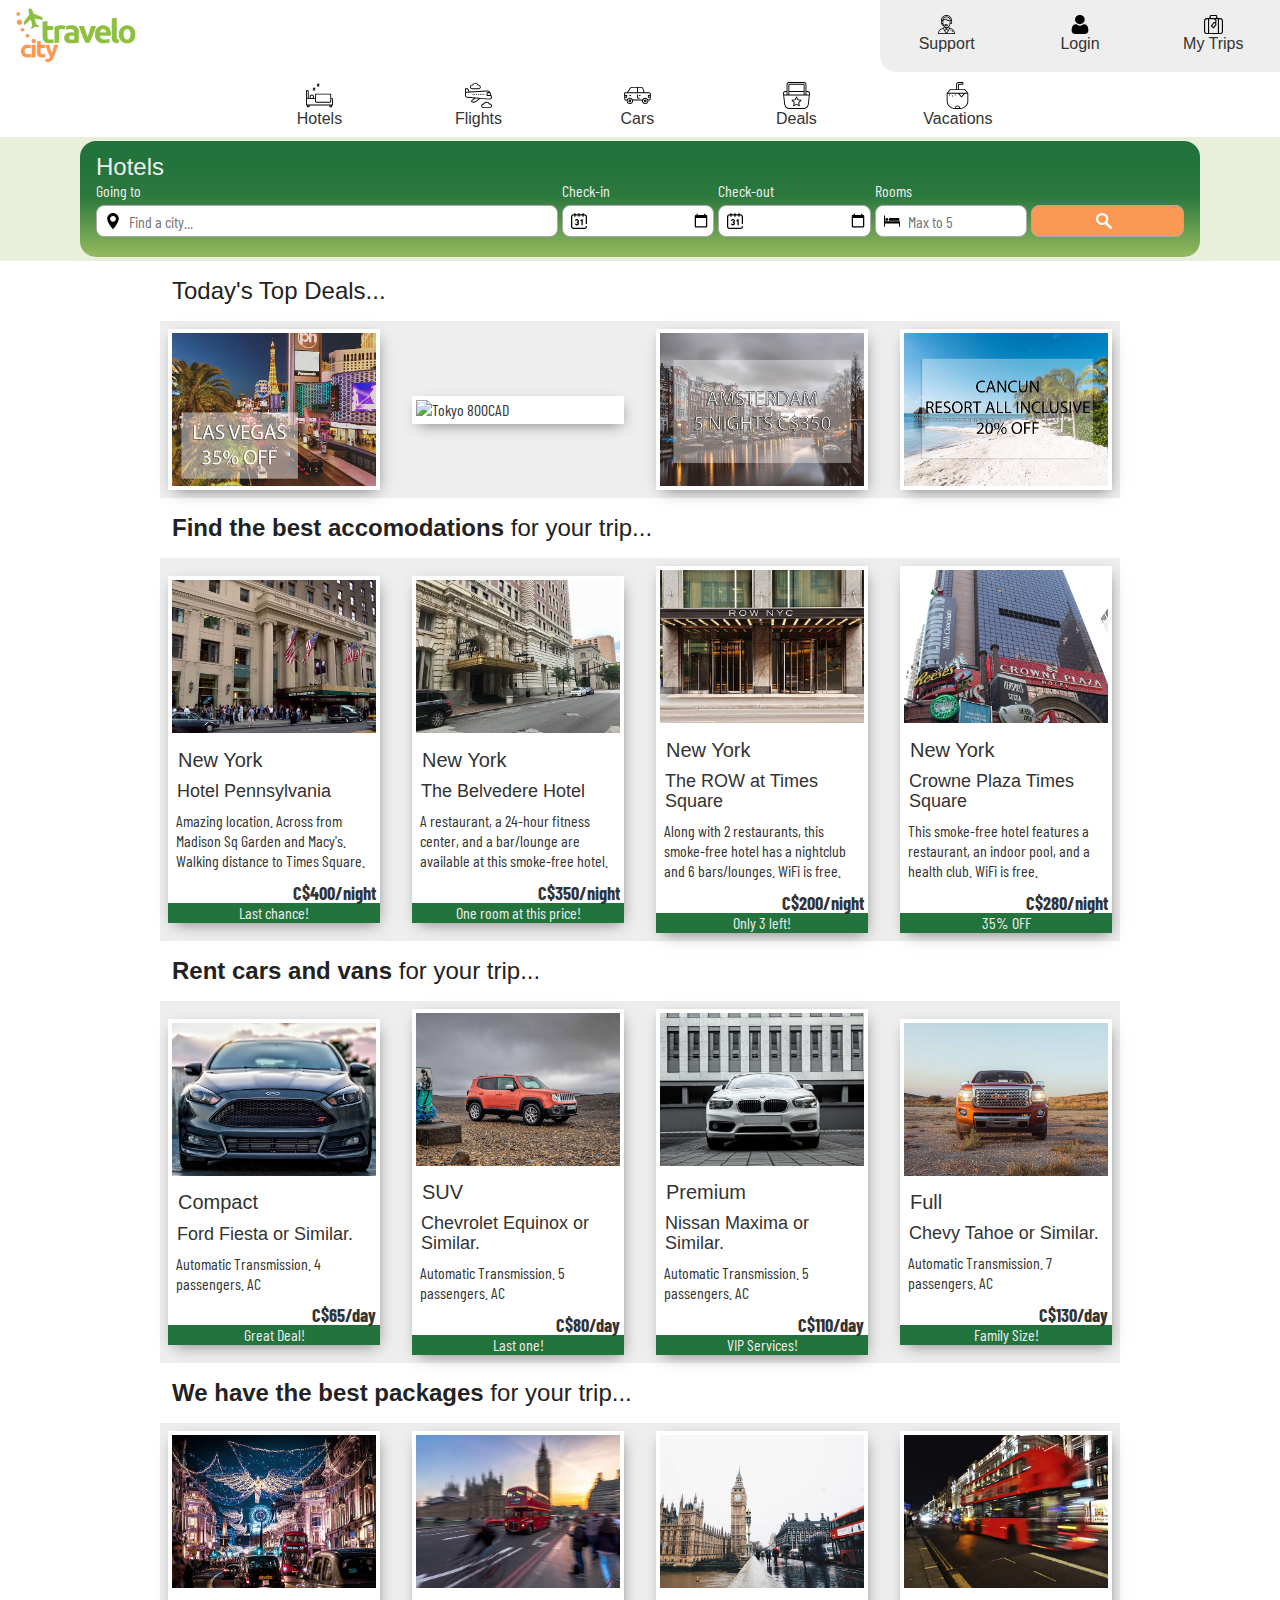
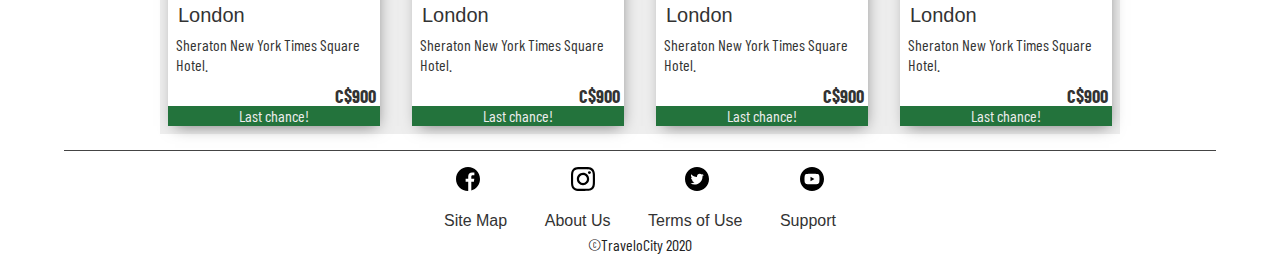
==== index.html @ dcd260fd "Anchor fixing test" ====
<!DOCTYPE html>
<html lang="en">
  <head>
    <meta charset="utf-8" />
    <meta name="viewport" content="width=device-width, initial-scale=1.0" />
    <title>TraveloCity | Cheap Hotels, Cars, Flights & Travel Deals</title>
    <meta name="author" content="Guilherme Andre dos Santos - N01399828" />
    <meta name="description" content="Wander Wisely With Travelocity's Customer First Guarantee. Book Today & Save!"/>
    <link rel="icon" href="img/favicon.ico" type="image/x-icon" />
    <link rel="stylesheet" href="css/reset.css" />
    <link rel="stylesheet" href="css/default.css" />
    <link rel="stylesheet" href="css/index.css" />
  </head>
  <body>
    <header>
      <div class="flex-header-container">
        <div>
          <a href="index.html"><img class="logo" src="img/travelocity-logo.png" alt="TraveloCity Logo"/></a>
         
        </div>
        <nav>
          <ul class="flex-nav-menu background-round-menu">
            <li class="flex-item"><a href="#"><img src="icons/support.svg" alt="Contact icon" class="svg-top auto-margin" title="Support" /><span class="menu-name-top">Support</span></a></li>           
            <li class="flex-item"><a href="#"><img src="icons/user.svg" alt="Login icon" class="svg-top auto-margin" title="Login"/><span class="menu-name-top">Login</span></a></li>
            <li class="flex-item"><a href="#"><img src="icons/suitcase.svg" alt="My Trips icon" class="svg-top auto-margin" title="My Trips"/><span class="menu-name-top">My Trips</span></a></li>
          </ul>
        </nav>
      </div>
      <nav>
        <ul class="flex-nav-menu">
          <li class="flex-item"><a href="#"><img src="icons/hotel.svg" alt="Hotels" class="svg auto-margin" title="Hotels" /><span class="menu-name">Hotels</span></a></li>
          <li class="flex-item"><a href="#"><img src="icons/airplane.svg" alt="Flights" class="svg auto-margin" title="Flights" /><span class="menu-name">Flights</span></a></li>
          <li class="flex-item"><a href="#"><img src="icons/car.svg" alt="Cars" class="svg auto-margin" title="Cars"/><span class="menu-name">Cars</span></a></li>
          <li class="flex-item"><a href="#"><img src="icons/deals.svg" alt="Deals" class="svg auto-margin" title="Deals" /><span class="menu-name">Deals</span></a></li>
          <li class="flex-item"><a href="../search.html"><img src="icons/vacation.svg" alt="Vacations" class="svg auto-margin" title="Vacations"/><span class="menu-name">Vacations</span></a></li>
        </ul>
      </nav>
    </header>
    <main>
      <article>
       <div class="search-bar margin-auto">         			
        <div class="grid-search">
          <h2 class="htl">Hotels</h2>                        
          <label class="lblgng">Going to</label>
          <input class="pin-map-icon fnct rounded-borders" type="search" placeholder="Find a city..." name="city" />              
            <label class="ckin">Check-in</label>
            <input class="dtin rounded-borders calendar-icon" type="date" name="check-in" />
            <label class="ckou">Check-out</label>            
            <input class="dtou rounded-borders calendar-icon" type="date" name="check-out" />      
            <label class="lbrm">Rooms</label>
            <input class="nrmm rounded-borders bed-icon" type="number" name="rooms" placeholder= "Max to 5" min="1" max="5"/>
            <button class="button btn1 mag-icon" type="button">Search</button>
         </div>
        </div>
      </article>     
        <section class="auto-margin"> 
          <!-- Section Offers-->
          <h2>Today's Top Deals...</h2>
          <div class="grid-container boxes">            
            <div class="grid-item box"><a href="#"><img class="flex-img" src="img/las-vegas.jpg" alt="Las Vegas 35% OFF"/></a></div>
            <div class="grid-item box"><a href="#"><img class="flex-img" src="img/tokyo.jpg" alt="Tokyo 800CAD"></a></div>
            <div class="grid-item box"><a href="#"><img class="flex-img" src="img/amsterdam.jpg" alt="Amsterdam 5 nights C$350"></a></div>
            <div class="grid-item box"><a href="#"><img class="flex-img" src="img/cancun.jpg" alt="Cancun All Inclusive 20% OFF"></a></div>
          </div>
        </section>        
          <section class="section auto-margin"> <!-- Section Accomodations-->					
          <h2><strong>Find the best accomodations</strong> for your trip...</h2>
          <div class="grid-container boxes">
            <div class="grid-item box"> 
              <a href="./search.html">             
              <img class ="flex-img" src="img/hotel-1-nyc.jpg" alt="Hotel room in NYC">             
              <h3 class="box-header">New York</h3>
              <h4>Hotel Pennsylvania</h4>
              <p>Amazing location. Across from Madison Sq Garden and Macy's. Walking distance to Times Square.</p>
              <p class="price">C$400/night</p>
              <footer class="box-footer box">Last chance!</footer>
              </a>
            </div>
            <div class="grid-item box"> 
              <a href="#">             
              <img class ="flex-img" src="img/hotel2.jpg" alt="Hotel room in NYC option 2">             
              <h3 class="box-header">New York</h3>
              <h4>The Belvedere Hotel</h4>
              <p>A restaurant, a 24-hour fitness center, and a bar/lounge are available at this smoke-free hotel.</p>
              <p class="price">C$350/night</p>
              <footer class="box-footer box">One room at this price!</footer>
              </a>
            </div>
            <div class="grid-item box"> 
              <a href="#">             
              <img class ="flex-img" src="img/hotel3.jpg" alt="Hotel room in NYC option 3">             
              <h3 class="box-header">New York</h3>
              <h4>The ROW at Times Square</h4>
              <p>Along with 2 restaurants, this smoke-free hotel has a nightclub and 6 bars/lounges. WiFi is free.</p>
              <p class="price">C$200/night</p>
              <footer class="box-footer box">Only 3 left!</footer>
              </a>
            </div>
            <div class="grid-item box"> 
              <a href="#">             
              <img class ="flex-img" src="img/hotel4.jpg" alt="Hotel room in NYC option 4">             
              <h3 class="box-header">New York</h3>
              <h4>Crowne Plaza Times Square</h4>
              <p>This smoke-free hotel features a restaurant, an indoor pool, and a health club. WiFi is free.</p>
              <p class="price">C$280/night</p>
              <footer class="box-footer box">35% OFF</footer>
              </a>
            </div>
          </div>
          </section>
				<section class="section auto-margin"> <!-- Section Cars-->
          <h2><strong>Rent cars and vans</strong> for your trip...</h2>
          <div class="grid-container boxes">
            <div class="grid-item box"> 
              <a href="#">             
              <img class ="flex-img" src="img/compact-car.jpg" alt="Compact Car">             
              <h3 class="box-header">Compact</h3>
              <h4>Ford Fiesta or Similar.</h4>
              <p>Automatic Transmission. 4 passengers. AC</p>
              <p class="price">C$65/day</p>
              <footer class="box-footer box">Great Deal!</footer>
              </a>
            </div>
            <div class="grid-item box"> 
              <a href="#">             
              <img class ="flex-img" src="img/suv-car.jpg" alt="Compact Car">             
              <h3 class="box-header">SUV</h3>
              <h4>Chevrolet Equinox or Similar.</h4>
              <p>Automatic Transmission. 5 passengers. AC</p>
              <p class="price">C$80/day</p>
              <footer class="box-footer box">Last one!</footer>
              </a>
            </div>   <div class="grid-item box"> 
              <a href="#">             
              <img class ="flex-img" src="img/premium-car.jpg" alt="Compact Car">             
              <h3 class="box-header">Premium</h3>
              <h4>Nissan Maxima or Similar.</h4>
              <p>Automatic Transmission. 5 passengers. AC</p>
              <p class="price">C$110/day</p>
              <footer class="box-footer box">VIP Services!</footer>
              </a>
            </div>
            <div class="grid-item box"> 
              <a href="#">             
              <img class ="flex-img" src="img/full-car.jpg" alt="Compact Car">             
              <h3 class="box-header">Full</h3>
              <h4>Chevy Tahoe or Similar.</h4>
              <p>Automatic Transmission. 7 passengers. AC</p>
              <p class="price">C$130/day</p>
              <footer class="box-footer box">Family Size!</footer>
              </a>
            </div>
          </div>
        </section>
        <section class="auto-margin"> <!-- Section Packages-->
          <h2><strong>We have the best packages</strong> for your trip...</h2>
          <div class="grid-container boxes">
            <div class="grid-item box"> 
              <a href="#">             
              <img class ="flex-img" src="img/london-package-1.jpg" alt="Compact Car">             
              <h3 class="box-header">London</h3>
              <p>Sheraton New York Times Square Hotel.</p>
              <p class="price">C$900</p>
              <footer class="box-footer box">Last chance!</footer>
              </a>
            </div>
            <div class="grid-item box"> 
              <a href="#">             
              <img class ="flex-img" src="img/london-package-2.jpg" alt="SUV Model">             
              <h3 class="box-header">London</h3>
              <p>Sheraton New York Times Square Hotel.</p>
              <p class="price">C$900</p>
              <footer class="box-footer box">Last chance!</footer>
              </a>
            </div>
            <div class="grid-item box"> 
              <a href="#">             
              <img class ="flex-img" src="img/london-package-3.jpg" alt="Premium Car">             
              <h3 class="box-header">London</h3>
              <p>Sheraton New York Times Square Hotel.</p>
              <p class="price">C$900</p>
              <footer class="box-footer box">Last chance!</footer>
              </a>
            </div>
            <div class="grid-item box"> 
              <a href="#">             
              <img class ="flex-img" src="img/london-package-4.jpg" alt="Full Car">             
              <h3 class="box-header">London</h3>
              <p>Sheraton New York Times Square Hotel.</p>
              <p class="price">C$900</p>
              <footer class="box-footer box">Last chance!</footer>
              </a>
            </div>
          </div>
        </section>      
		</main>
		<footer class="page-footer" >
        <ul class="flex-nav-menu footer icons">
          <li><a href="https://www.facebook.com/humbercollege"><img class="links-footer" src="icons/facebook.svg" alt="Facebook page link"></a></li>
          <li><a href="https://www.instagram.com/humbercollege"><img class="links-footer" src="icons/instagram.svg" alt="Instagram page link"></a></li>
          <li><a href="https://www.twitter.com/humbercollege"><img class="links-footer" src="icons/twitter.svg" alt="Twitter page link"></a></li>
          <li><a href="https://www.youtube.com/humbercollege"><img class="links-footer" src="icons/youtube.svg" alt="Youtube page link"></a></li>
        </ul>
        <ul class="flex-nav-menu footer">
          <li><a href="index.html">Site Map</a></li>
          <li><a href="index.html">About Us</a></li>
          <li><a href="index.html">Terms of Use</a></li>
          <li><a href="index.html">Support</a></li>
        </ul> 
         <small>&copy;</small>TraveloCity 2020
		</footer>
  </body>
</html>
---- css/default.css ----
@import url("https://fonts.googleapis.com/css?family=Barlow+Condensed:400,700|Ubuntu+Condensed&display=swap");
/* @import url("https://cdnjs.cloudflare.com/ajax/libs/font-awesome/4.7.0/css/font-awesome.min.css"); */

/* align (vertical)
justify (horizontal) 
place (vertical and horizontal)

-content (applied to the container, for the template)
-items (applied for the container, for the cells)
-self (applied to an item, for that cell only)

*/

:root {
  --col-bg: #ccc;
  --col-on-bg: #333;
  --col-accent-1: #95ba5e;
  --col-on-accent-1: #eee;
  --col-accent-2: #fb9954;
  --col-on-accent-2: #eee;
  --col-accent-3: #e8f0db;
  --col-on-accent-3: #444;
  --col-transparency: rgba(219, 219, 219, 0.4738270308123249);
  --font-family-1: "Ubuntu Condensed", "Arial", sans-serif;
  --font-family-2: "Barlow Condensed", "Arial", sans-serif;
  --font-size: 1em;
  --font-bigger: 1.5em;
  --gdr-bg-old: rgb(35, 115, 60);
  --gdr-bg-active: linear-gradient(180deg, rgba(35,115,60,1) 20%, rgba(43,120,62,1) 47%, rgba(129,174,88,1) 90%, rgba(149,186,94,1) 100%);
  /* --gdr-bg-active: linear-gradient(180deg,rgba(35, 115, 60, 0.9416141456582633) 0%,rgba(149, 186, 94, 1) 100%  ); */
  --gdr-bg2-old: rgb(110, 191, 241);
  --gdr-bg2-active: linear-gradient(
    90deg,
    rgba(110, 191, 241, 1) 0%,
    rgba(126, 221, 157, 1) 100%
  );
  --max-width: 60em;
}

body {
  padding: 0em;
  font-size: 1em;
  line-height: 1.25em;
  font-family: var(--font-family-2);  
}

.auto-margin {
  margin-left: auto;
  margin-right: auto;
  max-width: var(--max-width);
}

h1,h2,h3,h4,h5,h6,ul,ol,
li {
  font-family: var(--font-family-1);
  font-weight: normal;
  
}

section
h2{
  margin-top: 1.25rem;
  margin-bottom: 1.25rem;
  margin-left: 0.5em;
}

article {
  background-color: var(--col-accent-3);
  padding: 0.05em;
  /* margin-top: 1em; */
  margin-bottom: 1em;
  overflow: hidden;
}


.button {
  background-color: var(--col-accent-2);
  /* border: solid; */
  /* color: var(--col-on-accent-2); */
  text-decoration: none;
  display: inline-block;
  font-size: 1em;
  border-radius: 0.5em;

}

.search-bar {
  background: var(--gdr-bg-old);
  background: var(--gdr-bg-active);
  padding: 1em;
  width: 20em;
  box-sizing: border-box;
  margin: 0.2em auto;
  transition: ease-in-out 1s;
  font-size: var(--font-size);
}

.grid-search {
  display: grid;
  color: var(--col-on-accent-1);
  gap: 0.25em;  
  width: 100%;
  grid-template-columns: 1fr 1fr 1fr;
  grid-template-rows: repeat(6, minmax(1.5em, auto));
  grid-template-areas: 
  "htl htl htl"
  "lblgng lblgng lblgng"
  "fnct fnct fnct"
  "ckin ckou lbrm" 
  "dtin dtou nrmm"  
  "btn1 btn1 btn1";
}

.lblgng { grid-area: lblgng;
  justify-self: start;}
.fnct { grid-area: fnct; }
.ckin { grid-area: ckin; 
  justify-self: start}
.ckou { grid-area: ckou;
  justify-self: start; }
.dtin { grid-area: dtin; }
.dtou { grid-area: dtou; }
.lbrm { grid-area: lbrm;
  justify-self: start; }
.btn1 { grid-area: btn1; }
.nrmm { grid-area: nrmm; }


.logo {
  width: 7.5em;
  margin: 0.25em 0.5em 0.5em 0.5em;
  clear: left;
}

.item:first-child {
  margin-top: 0;
}

.svg {
  max-width: 1.7em;
  display: block;
}

.svg-top {
  max-width: 1.2em;
  display: block;
}

.grid-container {
  display: grid;
  grid-template-columns: auto;
  vertical-align: baseline;
  margin: 0 0 1em 0;
  background-color: var(--col-on-accent-1);
  grid-gap: 0rem;
}


.boxes.grid-container {
  grid-template-columns: 1fr 1fr;
}

.flex-header-container {
  /* background: var(--gdr-bg2-old);
  background: var(--gdr-bg2-active); */
  display: flex;
  flex-direction: row;
  border-style: none;
  justify-content: space-between;
  vertical-align: baseline;
  margin: 0 auto;
}

.flex-img {
  width: 100%;
  max-width: 100%;
  border: 0.25em;
  padding: 0.25em;
  position: relative;
  /* max-height: 100%; */
}

.flex-item {
  margin-right: auto;
  margin-left: auto; 
  margin-top: 1em;
  margin-bottom: 1em;
  
}

.flex-nav-menu {
  display: flex;
  flex-direction: row;
  margin-left: auto;
  margin-right: auto;
  justify-content: space-between;    
  max-width: 25em;
  
}

.background-round-menu {
  background-color: var(--col-transparency);
  border-bottom-left-radius: 1em;
  height: 3em;
}

.grid-item {
  background-color: var(--col-accent-1);
  margin-left: 0.25rem;
  font-size: var(--font-size);
  justify-content: stretch;	
  
  /* margin: 0.25em; */
  /* width: 128px; */
}

.box.grid-item {
  font-size: 1em;
  background-color: white;
  margin: 0.5em;
  /* padding: 0.125em; */
  max-width: 15em;
  /* max-height: 100%; */
  box-shadow: 2px 5px 15px -5px rgba(0,0,0,0.51);
  place-self: center stretch;
  
}

.box-header, h4, p {
  margin-top: 0.625em;
  margin-left: 0.5em;
  margin-right: 0.5em;
}

.box-footer {
  background-color: var(--gdr-bg-old);
  text-align: center;
  color: var(--col-on-accent-1);
}

.price {
  text-align: right;
  font-weight: bold;
  font-size: 1.15em;
  margin-top: 0.625em;
  margin-right: 0.2em;
}

label {
  display: block;
}

[type="text"],
[type="date"],
[type="number"],
button {
  height: 2em;  
  margin-bottom: 0.25em;
  background-color: rgba(255, 255, 255, 0.2);
  color: transparent; 
}


div.flex-container {
  background-color: white;
}

.page-footer {
    /* height: 5.5em; */
    /* background-color: var(--col-accent-3); */
    text-align: center;
    margin-right: auto;
    margin-left: auto;
    justify-content: space-between;
    border-top: solid #444 0.001em ;
    width: 90%; 
    padding-bottom: 1em;
    
}
.links-footer { 
 max-width: 1.5em;
}

.flex-nav-menu.footer {
    width: 17em;
    padding: 0.25em;
}

.flex-nav-menu.footer.icons {
  width: 10em;
  padding: 1em; 
}

.menu-name {
  opacity: 1;
  transition: opacity 0.3s;
}

.menu-name-top {
  opacity: 0;
  transition: opacity 0.3s; 
}

.grid-item.box:nth-child(n+3){
  display: none;
}

.pin-map-icon {
  flex-grow: 1;
  background-image: url('../icons/pin.svg');
  background-size: 1em;
  background-repeat: no-repeat;
  background-position: 0.5em center;
  padding-left: 2em;
}

.calendar-icon {
  flex-grow: 1;
  background-image: url('../icons/calendar.svg');
  background-size: 1em;
  background-repeat: no-repeat;
  background-position: 0.5em center;
  padding-left: 2em;
}

.bed-icon {
  flex-grow: 1;
  background-image: url('../icons/bed.svg');
  background-size: 1em;
  background-repeat: no-repeat;
  background-position: 0.5em center;
  padding-left: 2em;
}

.mag-icon {
  flex-grow: 1;
  background-image: url('../icons/magnifying-glass.svg');
  background-size: 1em;
  background-repeat: no-repeat;
  background-position: center;

}

.rounded-borders {
  border-radius: 0.5em;
  background-color: white;
  max-height: 2em;
  /* border-top-left-radius: 0.5em; */
}

@media screen and (min-width: 40em) {    /* media-query 40em*/
  .search-bar {
    width:  35em;
  }
 
  .grid-search{
    width: auto;
  }

  .grid-container {
    grid-template-columns: repeat(3, 1fr);
    grid-gap: 1em;    
  }
   .boxes.grid-container {
    grid-template-columns: repeat(3, 1fr);
  }

  .grid-item.box:nth-child(n+3){
    display: block;
}
  .grid-item.box:nth-child(n+4){
    display: none;
}

.flex-nav-menu {
  color: var(--col-on-bg);
  text-align: center;
  min-width: 25em;
  max-width: 30em;
}

.background-round-menu {
  height: 4.5em;
}

.menu-name-top {
  opacity: 1;
  transition: opacity 0.3s;
}

.flex-nav-menu .flex-item {
  min-width: 5em;
  transition: background-color 0.3s;
  margin-left: auto;
  margin-right: auto;
  margin: auto;
  border-radius: 0.9em;
  padding: 0.3em 0.5em 0.5em 0.5em;
}

.flex-nav-menu .flex-item:hover {
  background-color: var(--col-accent-1);
  border-radius: 0.9em;
  color: white;
}

.svg {
  margin-left: auto;
  margin-right: auto;    
}

.flex-item:hover .svg, .flex-item:hover .svg-top  {
  filter: invert(100%) sepia(0%) saturate(0%) hue-rotate(300deg) brightness(101%) contrast(105%);
}

.flex-item:hover .menu-name, .flex-item:hover .menu-name-top{
  color: white;
}

.links-footer:hover {
  filter: invert(40%) sepia(95%) saturate(4917%) hue-rotate(76deg) brightness(92%) contrast(91%);
}

.flex-ul {
  justify-content: space-evenly;
  margin-bottom: 0.5em;
  margin-right: 0;
  width: auto;
  min-width: 20em;
  height: 75%;
  padding-left: 5em;
  padding-left: 5em; 
}

.flex-item {
  margin-left: auto;
  margin-right: auto;
  max-width: 100%;
  vertical-align: middle;
  text-align: center;
}

.logo {
  margin-left: 1rem;
  margin-top: 0.5rem;
}

h2{
  text-align: left;
}

.flex-header-container {
  margin-left: auto;
  margin-right: auto;
}

.mag-icon{
  background-position: 15em center;
}


@media screen and (min-width: 80em) {
  .grid-item.box:nth-child(n+4){
    display: block;
}
  .flex-nav-menu {
    color: var(--col-on-bg);
    text-align: center;
    max-width: 50em;
  }

  .boxes.grid-container {
    grid-template-columns: repeat(4, 1fr);
  }

  .search-bar {
    max-width: 70em;
    width: 100%;
    align-content: center;
    border-radius: 1em;
    transition: ease-in 1s;
    text-align: center;
  }
  .grid-search {
    display: grid;
    color: var(--col-on-accent-1);
    gap: 0.25em; 
    width: 100%;
    grid-template-columns: 2fr 1fr 1fr 1fr 1fr 1fr; 
    grid-template-rows: repeat(3, minmax(1em, auto));
    grid-template-areas: 
    "htl . . . . ."
    "lblgng lblgng ckin ckou lbrm . "
    "fnct fnct dtin dtou nrmm btn1 "
  }

  .mag-icon{
    background-position: 4em center;
  }
  

}

}
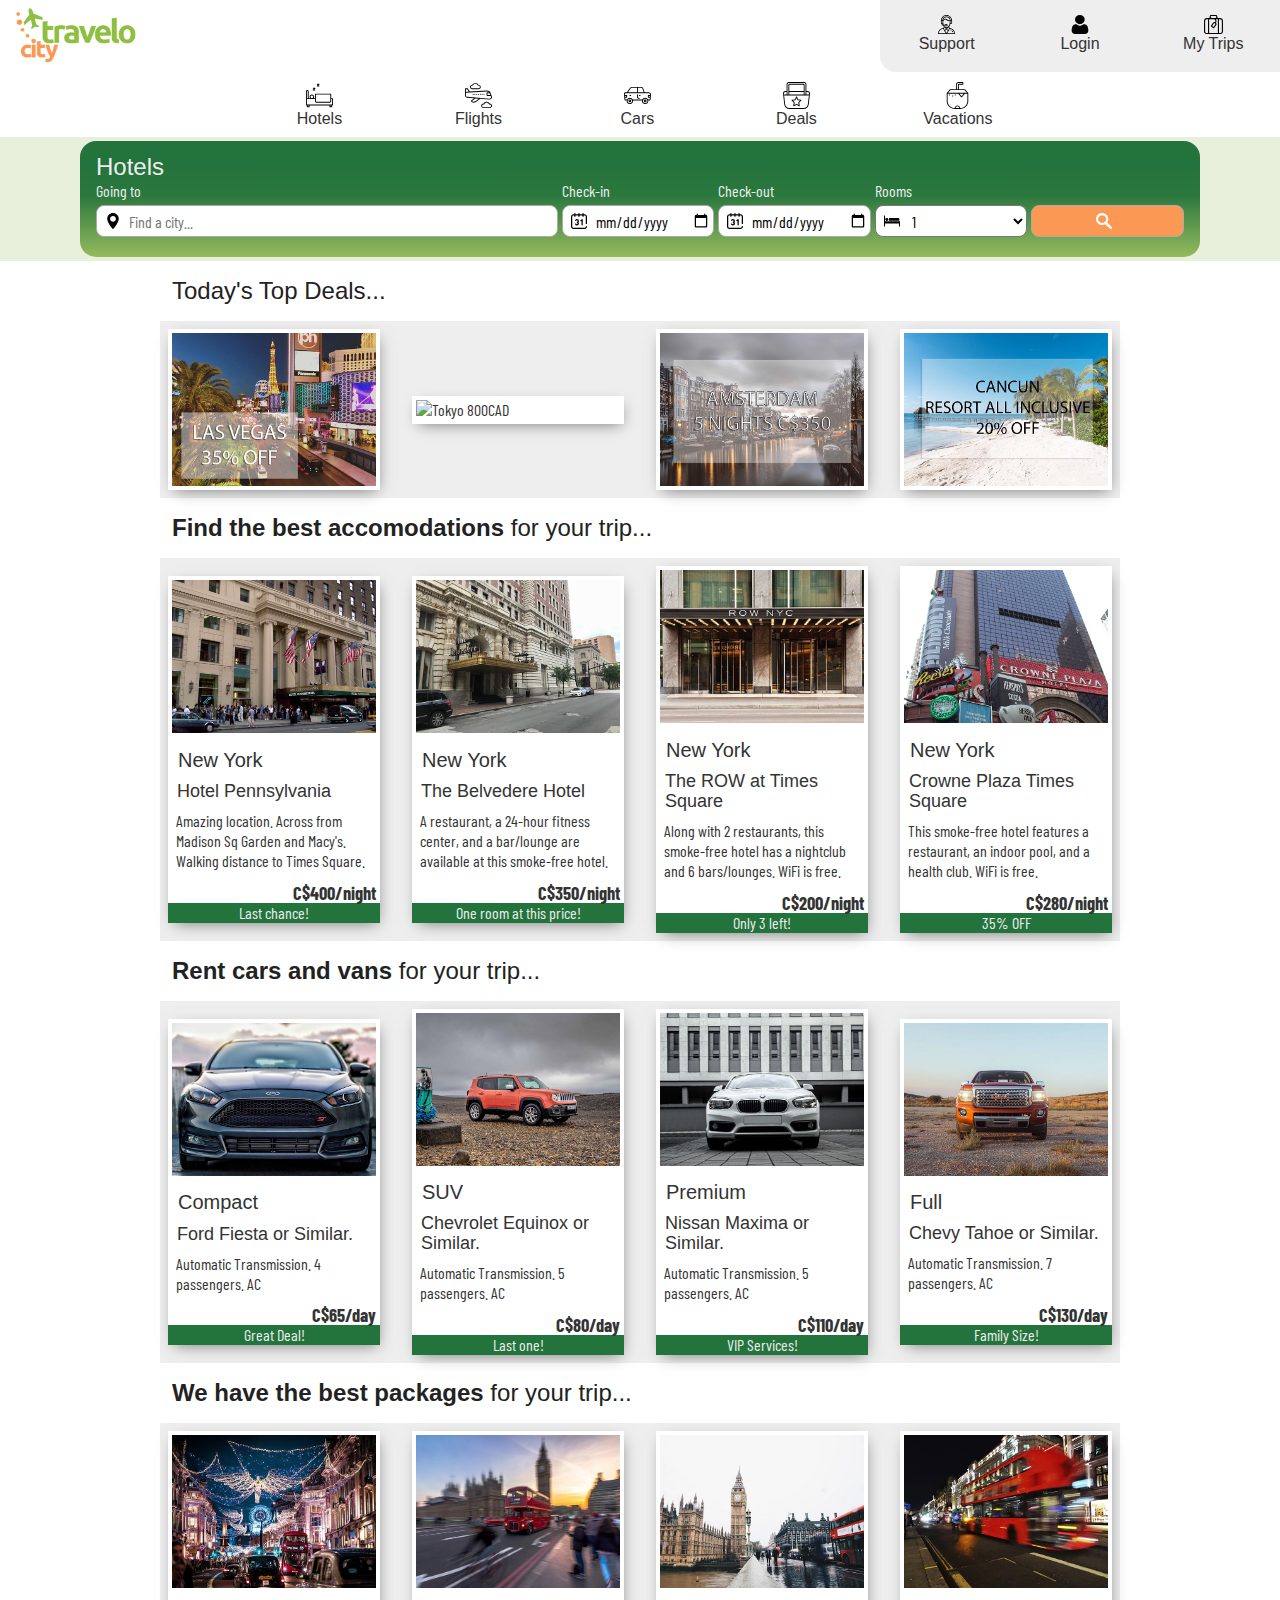
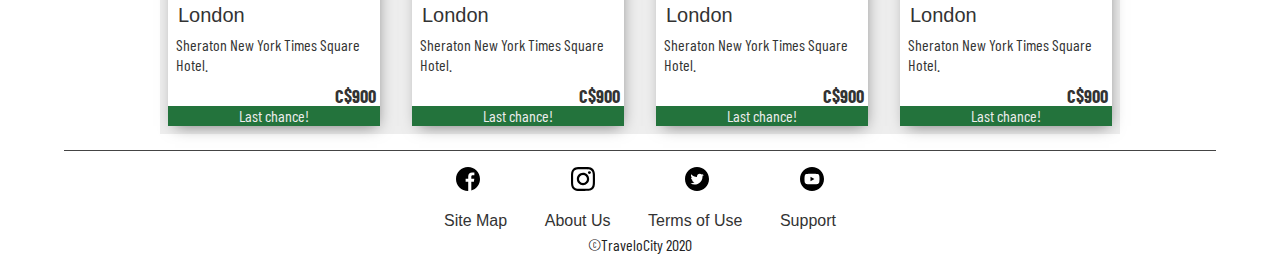
==== commit c0a007a1: ""Select" input added." ====
--- a/index.html
+++ b/index.html
@@ -48,7 +48,14 @@
             <label class="ckou">Check-out</label>            
             <input class="dtou rounded-borders calendar-icon" type="date" name="check-out" />      
             <label class="lbrm">Rooms</label>
-            <input class="nrmm rounded-borders bed-icon" type="number" name="rooms" placeholder= "Max to 5" min="1" max="5"/>
+            <!-- <input class="nrmm rounded-borders bed-icon" type="number" name="rooms" placeholder= "Max to 5" min="1" max="5"/> -->
+            <select class="nrmm rounded-borders bed-icon" name="rooms">
+              <option value="1">1</option>
+              <option value="2">2</option>
+              <option value="3">3</option>
+              <option value="4">4</option>
+              <option value="5">5</option>
+            </select>
             <button class="button btn1 mag-icon" type="button">Search</button>
          </div>
         </div>
--- a/css/default.css
+++ b/css/default.css
@@ -81,6 +81,8 @@
   display: inline-block;
   font-size: 1em;
   border-radius: 0.5em;
+  color: transparent;  
+  max-height: 2em;
 
 }
 
@@ -88,7 +90,7 @@
   background: var(--gdr-bg-old);
   background: var(--gdr-bg-active);
   padding: 1em;
-  width: 20em;
+  width: 95%;
   box-sizing: border-box;
   margin: 0.2em auto;
   transition: ease-in-out 1s;
@@ -252,14 +254,13 @@
 
 [type="text"],
 [type="date"],
-[type="number"],
+select,
 button {
-  height: 2em;  
+  height: 3em;  
   margin-bottom: 0.25em;
   background-color: rgba(255, 255, 255, 0.2);
-  color: transparent; 
-}
-
+
+}
 
 div.flex-container {
   background-color: white;
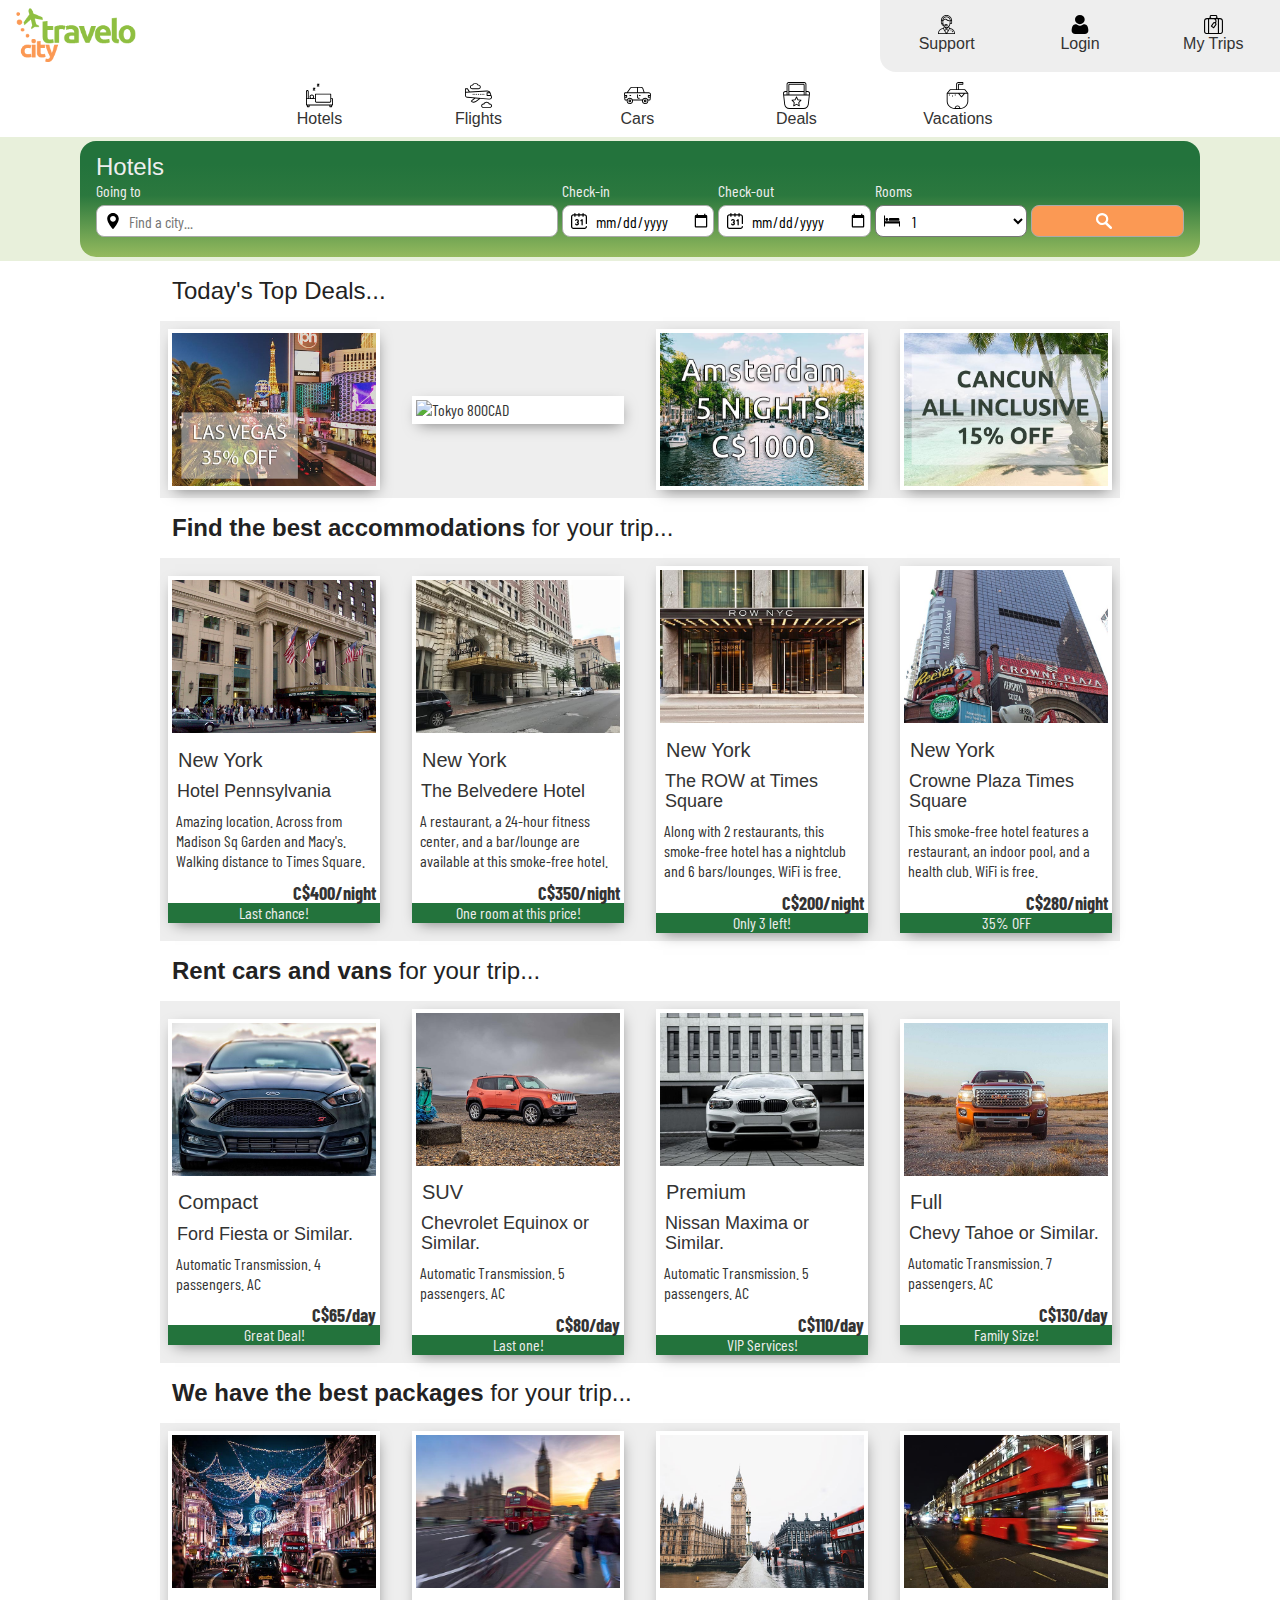
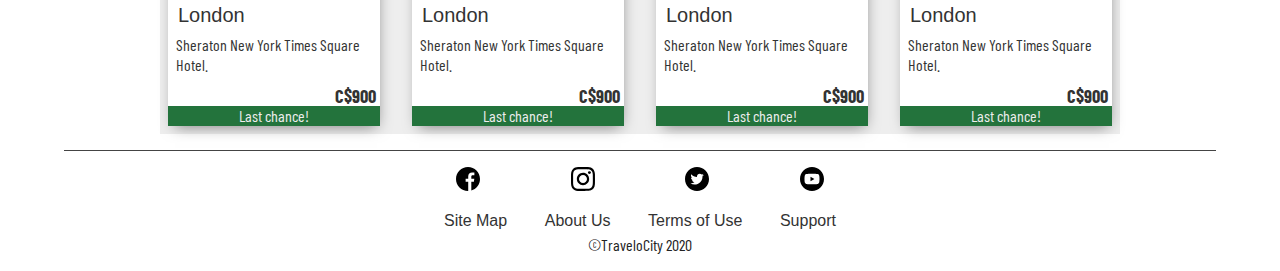
==== commit 6b598462: "Corrections applied to code and styling." ====
--- a/index.html
+++ b/index.html
@@ -5,7 +5,7 @@
     <meta name="viewport" content="width=device-width, initial-scale=1.0" />
     <title>TraveloCity | Cheap Hotels, Cars, Flights & Travel Deals</title>
     <meta name="author" content="Guilherme Andre dos Santos - N01399828" />
-    <meta name="description" content="Wander Wisely With Travelocity's Customer First Guarantee. Book Today & Save!"/>
+    <meta name="description" content="Composite Assignment - WDDM W20!"/>
     <link rel="icon" href="img/favicon.ico" type="image/x-icon" />
     <link rel="stylesheet" href="css/reset.css" />
     <link rel="stylesheet" href="css/default.css" />
@@ -41,22 +41,22 @@
        <div class="search-bar margin-auto">         			
         <div class="grid-search">
           <h2 class="htl">Hotels</h2>                        
-          <label class="lblgng">Going to</label>
-          <input class="pin-map-icon fnct rounded-borders" type="search" placeholder="Find a city..." name="city" />              
-            <label class="ckin">Check-in</label>
-            <input class="dtin rounded-borders calendar-icon" type="date" name="check-in" />
-            <label class="ckou">Check-out</label>            
-            <input class="dtou rounded-borders calendar-icon" type="date" name="check-out" />      
-            <label class="lbrm">Rooms</label>
+          <label class="lblgng" for="fnct">Going to</label>
+          <input id="fnct" class="pin-map-icon fnct rounded-borders" type="search" placeholder="Find a city..." name="city" />              
+            <label class="ckin" for="dtin">Check-in</label>
+            <input id="dtin" class="dtin rounded-borders calendar-icon" type="date" name="check-in" />
+            <label class="ckou" for="dtou" >Check-out</label>            
+            <input id ="dtou" class="dtou rounded-borders calendar-icon" type="date" name="check-out" />      
+            <label class="lbrm" for="nrmm">Rooms</label>
             <!-- <input class="nrmm rounded-borders bed-icon" type="number" name="rooms" placeholder= "Max to 5" min="1" max="5"/> -->
-            <select class="nrmm rounded-borders bed-icon" name="rooms">
+            <select id="nrmm" class="nrmm rounded-borders bed-icon" name="rooms">
               <option value="1">1</option>
               <option value="2">2</option>
               <option value="3">3</option>
               <option value="4">4</option>
               <option value="5">5</option>
             </select>
-            <button class="button btn1 mag-icon" type="button">Search</button>
+            <button class="button btns mag-icon" type="button">Search</button>
          </div>
         </div>
       </article>     
@@ -71,7 +71,7 @@
           </div>
         </section>        
           <section class="section auto-margin"> <!-- Section Accomodations-->					
-          <h2><strong>Find the best accomodations</strong> for your trip...</h2>
+          <h2><strong>Find the best accommodations</strong> for your trip...</h2>
           <div class="grid-container boxes">
             <div class="grid-item box"> 
               <a href="./search.html">             
--- a/css/default.css
+++ b/css/default.css
@@ -26,7 +26,13 @@
   --font-size: 1em;
   --font-bigger: 1.5em;
   --gdr-bg-old: rgb(35, 115, 60);
-  --gdr-bg-active: linear-gradient(180deg, rgba(35,115,60,1) 20%, rgba(43,120,62,1) 47%, rgba(129,174,88,1) 90%, rgba(149,186,94,1) 100%);
+  --gdr-bg-active: linear-gradient(
+    180deg,
+    rgba(35, 115, 60, 1) 20%,
+    rgba(43, 120, 62, 1) 47%,
+    rgba(129, 174, 88, 1) 90%,
+    rgba(149, 186, 94, 1) 100%
+  );
   /* --gdr-bg-active: linear-gradient(180deg,rgba(35, 115, 60, 0.9416141456582633) 0%,rgba(149, 186, 94, 1) 100%  ); */
   --gdr-bg2-old: rgb(110, 191, 241);
   --gdr-bg2-active: linear-gradient(
@@ -41,7 +47,7 @@
   padding: 0em;
   font-size: 1em;
   line-height: 1.25em;
-  font-family: var(--font-family-2);  
+  font-family: var(--font-family-2);
 }
 
 .auto-margin {
@@ -50,15 +56,20 @@
   max-width: var(--max-width);
 }
 
-h1,h2,h3,h4,h5,h6,ul,ol,
+h1,
+h2,
+h3,
+h4,
+h5,
+h6,
+ul,
+ol,
 li {
   font-family: var(--font-family-1);
   font-weight: normal;
-  
-}
-
-section
-h2{
+}
+
+section h2 {
   margin-top: 1.25rem;
   margin-bottom: 1.25rem;
   margin-left: 0.5em;
@@ -72,19 +83,10 @@
   overflow: hidden;
 }
 
-
-.button {
-  background-color: var(--col-accent-2);
-  /* border: solid; */
-  /* color: var(--col-on-accent-2); */
-  text-decoration: none;
-  display: inline-block;
-  font-size: 1em;
-  border-radius: 0.5em;
-  color: transparent;  
-  max-height: 2em;
-
-}
+h2 {
+  text-align: left;
+}
+
 
 .search-bar {
   background: var(--gdr-bg-old);
@@ -100,33 +102,62 @@
 .grid-search {
   display: grid;
   color: var(--col-on-accent-1);
-  gap: 0.25em;  
+  gap: 0.25em;
   width: 100%;
   grid-template-columns: 1fr 1fr 1fr;
   grid-template-rows: repeat(6, minmax(1.5em, auto));
-  grid-template-areas: 
-  "htl htl htl"
-  "lblgng lblgng lblgng"
-  "fnct fnct fnct"
-  "ckin ckou lbrm" 
-  "dtin dtou nrmm"  
-  "btn1 btn1 btn1";
-}
-
-.lblgng { grid-area: lblgng;
-  justify-self: start;}
-.fnct { grid-area: fnct; }
-.ckin { grid-area: ckin; 
-  justify-self: start}
-.ckou { grid-area: ckou;
-  justify-self: start; }
-.dtin { grid-area: dtin; }
-.dtou { grid-area: dtou; }
-.lbrm { grid-area: lbrm;
-  justify-self: start; }
-.btn1 { grid-area: btn1; }
-.nrmm { grid-area: nrmm; }
-
+  grid-template-areas:
+    "htl htl htl"
+    "lblgng lblgng lblgng"
+    "fnct fnct fnct"
+    "ckin ckou lbrm"
+    "dtin dtou nrmm"
+    "btns btns btns";
+}
+
+.lblgng {
+  grid-area: lblgng;
+  justify-self: start;
+}
+.fnct {
+  grid-area: fnct;
+}
+.ckin {
+  grid-area: ckin;
+  justify-self: start;
+}
+.ckou {
+  grid-area: ckou;
+  justify-self: start;
+}
+.dtin {
+  grid-area: dtin;
+}
+.dtou {
+  grid-area: dtou;
+}
+.lbrm {
+  grid-area: lbrm;
+  justify-self: start;
+}
+.btns {
+  grid-area: btns;
+}
+.nrmm {
+  grid-area: nrmm;
+}
+
+.button {
+  background-color: var(--col-accent-2);
+  /* border: solid; */
+  /* color: var(--col-on-accent-2); */
+  text-decoration: none;
+  display: inline-block;
+  font-size: 1em;
+  border-radius: 0.5em;
+  color: transparent;
+  max-height: 2em;
+}
 
 .logo {
   width: 7.5em;
@@ -146,6 +177,20 @@
 .svg-top {
   max-width: 1.2em;
   display: block;
+}
+
+.box-footer {
+  background-color: var(--gdr-bg-old);
+  text-align: center;
+  color: var(--col-on-accent-1);
+}
+
+.price {
+  text-align: right;
+  font-weight: bold;
+  font-size: 1.15em;
+  margin-top: 0.625em;
+  margin-right: 0.2em;
 }
 
 .grid-container {
@@ -155,11 +200,6 @@
   margin: 0 0 1em 0;
   background-color: var(--col-on-accent-1);
   grid-gap: 0rem;
-}
-
-
-.boxes.grid-container {
-  grid-template-columns: 1fr 1fr;
 }
 
 .flex-header-container {
@@ -184,10 +224,9 @@
 
 .flex-item {
   margin-right: auto;
-  margin-left: auto; 
+  margin-left: auto;
   margin-top: 1em;
   margin-bottom: 1em;
-  
 }
 
 .flex-nav-menu {
@@ -195,9 +234,8 @@
   flex-direction: row;
   margin-left: auto;
   margin-right: auto;
-  justify-content: space-between;    
+  justify-content: space-between;
   max-width: 25em;
-  
 }
 
 .background-round-menu {
@@ -210,10 +248,34 @@
   background-color: var(--col-accent-1);
   margin-left: 0.25rem;
   font-size: var(--font-size);
-  justify-content: stretch;	
-  
-  /* margin: 0.25em; */
-  /* width: 128px; */
+  justify-content: stretch;
+}
+.menu-name {
+  opacity: 1;
+  transition: opacity 0.3s;
+}
+
+.menu-name-top {
+  opacity: 0;
+  transition: opacity 0.3s;
+}
+
+.page-footer {
+  /* height: 5.5em; */
+  /* background-color: var(--col-accent-3); */
+  text-align: center;
+  margin-right: auto;
+  margin-left: auto;
+  justify-content: space-between;
+  border-top: solid #444 0.001em;
+  width: 90%;
+  padding-bottom: 1em;
+}
+.links-footer {
+  max-width: 1.5em;
+}
+.boxes.grid-container {
+  grid-template-columns: 1fr 1fr;
 }
 
 .box.grid-item {
@@ -223,92 +285,49 @@
   /* padding: 0.125em; */
   max-width: 15em;
   /* max-height: 100%; */
-  box-shadow: 2px 5px 15px -5px rgba(0,0,0,0.51);
+  box-shadow: 0.125em 0.312em 0.9em -0.312em rgba(0, 0, 0, 0.51);
   place-self: center stretch;
-  
-}
-
-.box-header, h4, p {
+}
+
+.box-header,
+h4,
+p {
   margin-top: 0.625em;
   margin-left: 0.5em;
   margin-right: 0.5em;
-}
-
-.box-footer {
-  background-color: var(--gdr-bg-old);
-  text-align: center;
-  color: var(--col-on-accent-1);
-}
-
-.price {
-  text-align: right;
-  font-weight: bold;
-  font-size: 1.15em;
-  margin-top: 0.625em;
-  margin-right: 0.2em;
-}
-
-label {
-  display: block;
 }
 
 [type="text"],
 [type="date"],
 select,
 button {
-  height: 3em;  
+  height: 3em;
   margin-bottom: 0.25em;
   background-color: rgba(255, 255, 255, 0.2);
-
 }
 
 div.flex-container {
   background-color: white;
 }
 
-.page-footer {
-    /* height: 5.5em; */
-    /* background-color: var(--col-accent-3); */
-    text-align: center;
-    margin-right: auto;
-    margin-left: auto;
-    justify-content: space-between;
-    border-top: solid #444 0.001em ;
-    width: 90%; 
-    padding-bottom: 1em;
-    
-}
-.links-footer { 
- max-width: 1.5em;
-}
-
 .flex-nav-menu.footer {
-    width: 17em;
-    padding: 0.25em;
+  width: 17em;
+  padding: 0.25em;
 }
 
 .flex-nav-menu.footer.icons {
   width: 10em;
-  padding: 1em; 
-}
-
-.menu-name {
-  opacity: 1;
-  transition: opacity 0.3s;
-}
-
-.menu-name-top {
-  opacity: 0;
-  transition: opacity 0.3s; 
-}
-
-.grid-item.box:nth-child(n+3){
+  padding: 1em;
+}
+
+
+.grid-item.box:nth-child(n + 3) {
   display: none;
 }
 
 .pin-map-icon {
   flex-grow: 1;
-  background-image: url('../icons/pin.svg');
+  background-image: url("../icons/pin.svg");
   background-size: 1em;
   background-repeat: no-repeat;
   background-position: 0.5em center;
@@ -317,7 +336,7 @@
 
 .calendar-icon {
   flex-grow: 1;
-  background-image: url('../icons/calendar.svg');
+  background-image: url("../icons/calendar.svg");
   background-size: 1em;
   background-repeat: no-repeat;
   background-position: 0.5em center;
@@ -326,7 +345,7 @@
 
 .bed-icon {
   flex-grow: 1;
-  background-image: url('../icons/bed.svg');
+  background-image: url("../icons/bed.svg");
   background-size: 1em;
   background-repeat: no-repeat;
   background-position: 0.5em center;
@@ -335,11 +354,10 @@
 
 .mag-icon {
   flex-grow: 1;
-  background-image: url('../icons/magnifying-glass.svg');
+  background-image: url("../icons/magnifying-glass.svg");
   background-size: 1em;
   background-repeat: no-repeat;
   background-position: center;
-
 }
 
 .rounded-borders {
@@ -349,159 +367,160 @@
   /* border-top-left-radius: 0.5em; */
 }
 
-@media screen and (min-width: 40em) {    /* media-query 40em*/
+/* media query 640px or more */
+
+@media screen and (min-width: 40em) {
+  /* media-query 40em*/
   .search-bar {
-    width:  35em;
-  }
- 
-  .grid-search{
+    width: 35em;
+  }
+
+  .grid-search {
     width: auto;
   }
 
   .grid-container {
     grid-template-columns: repeat(3, 1fr);
-    grid-gap: 1em;    
-  }
-   .boxes.grid-container {
-    grid-template-columns: repeat(3, 1fr);
-  }
-
-  .grid-item.box:nth-child(n+3){
-    display: block;
-}
-  .grid-item.box:nth-child(n+4){
-    display: none;
-}
-
-.flex-nav-menu {
-  color: var(--col-on-bg);
-  text-align: center;
-  min-width: 25em;
-  max-width: 30em;
-}
-
-.background-round-menu {
-  height: 4.5em;
-}
-
-.menu-name-top {
-  opacity: 1;
-  transition: opacity 0.3s;
-}
-
-.flex-nav-menu .flex-item {
-  min-width: 5em;
-  transition: background-color 0.3s;
-  margin-left: auto;
-  margin-right: auto;
-  margin: auto;
-  border-radius: 0.9em;
-  padding: 0.3em 0.5em 0.5em 0.5em;
-}
-
-.flex-nav-menu .flex-item:hover {
-  background-color: var(--col-accent-1);
-  border-radius: 0.9em;
-  color: white;
-}
-
-.svg {
-  margin-left: auto;
-  margin-right: auto;    
-}
-
-.flex-item:hover .svg, .flex-item:hover .svg-top  {
-  filter: invert(100%) sepia(0%) saturate(0%) hue-rotate(300deg) brightness(101%) contrast(105%);
-}
-
-.flex-item:hover .menu-name, .flex-item:hover .menu-name-top{
-  color: white;
-}
-
-.links-footer:hover {
-  filter: invert(40%) sepia(95%) saturate(4917%) hue-rotate(76deg) brightness(92%) contrast(91%);
-}
-
-.flex-ul {
-  justify-content: space-evenly;
-  margin-bottom: 0.5em;
-  margin-right: 0;
-  width: auto;
-  min-width: 20em;
-  height: 75%;
-  padding-left: 5em;
-  padding-left: 5em; 
-}
-
-.flex-item {
-  margin-left: auto;
-  margin-right: auto;
-  max-width: 100%;
-  vertical-align: middle;
-  text-align: center;
-}
-
-.logo {
-  margin-left: 1rem;
-  margin-top: 0.5rem;
-}
-
-h2{
-  text-align: left;
-}
-
-.flex-header-container {
-  margin-left: auto;
-  margin-right: auto;
-}
-
-.mag-icon{
-  background-position: 15em center;
-}
-
-
-@media screen and (min-width: 80em) {
-  .grid-item.box:nth-child(n+4){
-    display: block;
-}
+    grid-gap: 1em;
+  }
+
   .flex-nav-menu {
     color: var(--col-on-bg);
     text-align: center;
-    max-width: 50em;
+    min-width: 25em;
+    max-width: 30em;
+  }
+
+  .background-round-menu {
+    height: 4.5em;
+  }
+
+  .menu-name-top {
+    opacity: 1;
+    transition: opacity 0.3s;
   }
 
   .boxes.grid-container {
-    grid-template-columns: repeat(4, 1fr);
-  }
-
-  .search-bar {
-    max-width: 70em;
-    width: 100%;
-    align-content: center;
-    border-radius: 1em;
-    transition: ease-in 1s;
+    grid-template-columns: repeat(3, 1fr);
+  }
+
+  .flex-nav-menu .flex-item {
+    min-width: 5em;
+    transition: background-color 0.3s;
+    margin-left: auto;
+    margin-right: auto;
+    margin: auto;
+    border-radius: 0.9em;
+    padding: 0.3em 0.5em 0.5em 0.5em;
+  }
+
+  .flex-nav-menu .flex-item:hover {
+    background-color: var(--col-accent-1);
+    border-radius: 0.9em;
+    color: white;
+  }
+
+  .svg {
+    margin-left: auto;
+    margin-right: auto;
+  }
+
+  .flex-item:hover .svg,
+  .flex-item:hover .svg-top {
+    filter: invert(100%) sepia(0%) saturate(0%) hue-rotate(300deg)
+      brightness(101%) contrast(105%);
+  }
+
+  .flex-item:hover .menu-name,
+  .flex-item:hover .menu-name-top {
+    color: white;
+  }
+
+  .links-footer:hover {
+    filter: invert(40%) sepia(95%) saturate(4917%) hue-rotate(76deg)
+      brightness(92%) contrast(91%);
+  }
+
+  .flex-ul {
+    justify-content: space-evenly;
+    margin-bottom: 0.5em;
+    margin-right: 0;
+    width: auto;
+    min-width: 20em;
+    height: 75%;
+    padding-left: 5em;
+    padding-left: 5em;
+  }
+
+  .flex-item {
+    margin-left: auto;
+    margin-right: auto;
+    max-width: 100%;
+    vertical-align: middle;
     text-align: center;
   }
-  .grid-search {
-    display: grid;
-    color: var(--col-on-accent-1);
-    gap: 0.25em; 
-    width: 100%;
-    grid-template-columns: 2fr 1fr 1fr 1fr 1fr 1fr; 
-    grid-template-rows: repeat(3, minmax(1em, auto));
-    grid-template-areas: 
-    "htl . . . . ."
-    "lblgng lblgng ckin ckou lbrm . "
-    "fnct fnct dtin dtou nrmm btn1 "
-  }
-
-  .mag-icon{
-    background-position: 4em center;
-  }
+
+  .logo {
+    margin-left: 1rem;
+    margin-top: 0.5rem;
+  }
+
   
-
-}
-
-}
-
-
+  .flex-header-container {
+    margin-left: auto;
+    margin-right: auto;
+  }
+
+  .mag-icon {
+    background-position: 15em center;
+  }
+
+  .grid-item.box:nth-child(n + 3) {
+    display: block;
+  }
+  .grid-item.box:nth-child(n + 4) {
+    display: none;
+  }
+
+/* media query 1280px or more */
+
+  @media screen and (min-width: 80em) {
+    .grid-item.box:nth-child(n + 4) {
+      display: block;
+    }
+    .flex-nav-menu {
+      color: var(--col-on-bg);
+      text-align: center;
+      max-width: 50em;
+    }
+
+    .boxes.grid-container {
+      grid-template-columns: repeat(4, 1fr);
+    }
+
+    .search-bar {
+      max-width: 70em;
+      width: 100%;
+      align-content: center;
+      border-radius: 1em;
+      transition: ease-in 1s;
+      text-align: center;
+    }
+    .grid-search {
+      display: grid;
+      color: var(--col-on-accent-1);
+      gap: 0.25em;
+      width: 100%;
+      grid-template-columns: 2fr 1fr 1fr 1fr 1fr 1fr;
+      grid-template-rows: repeat(3, minmax(1em, auto));
+      grid-template-areas:
+        "htl . . . . ."
+        "lblgng lblgng ckin ckou lbrm . "
+        "fnct fnct dtin dtou nrmm btns ";
+    }
+
+    .mag-icon {
+      background-position: 4em center;
+    }
+  }
+}
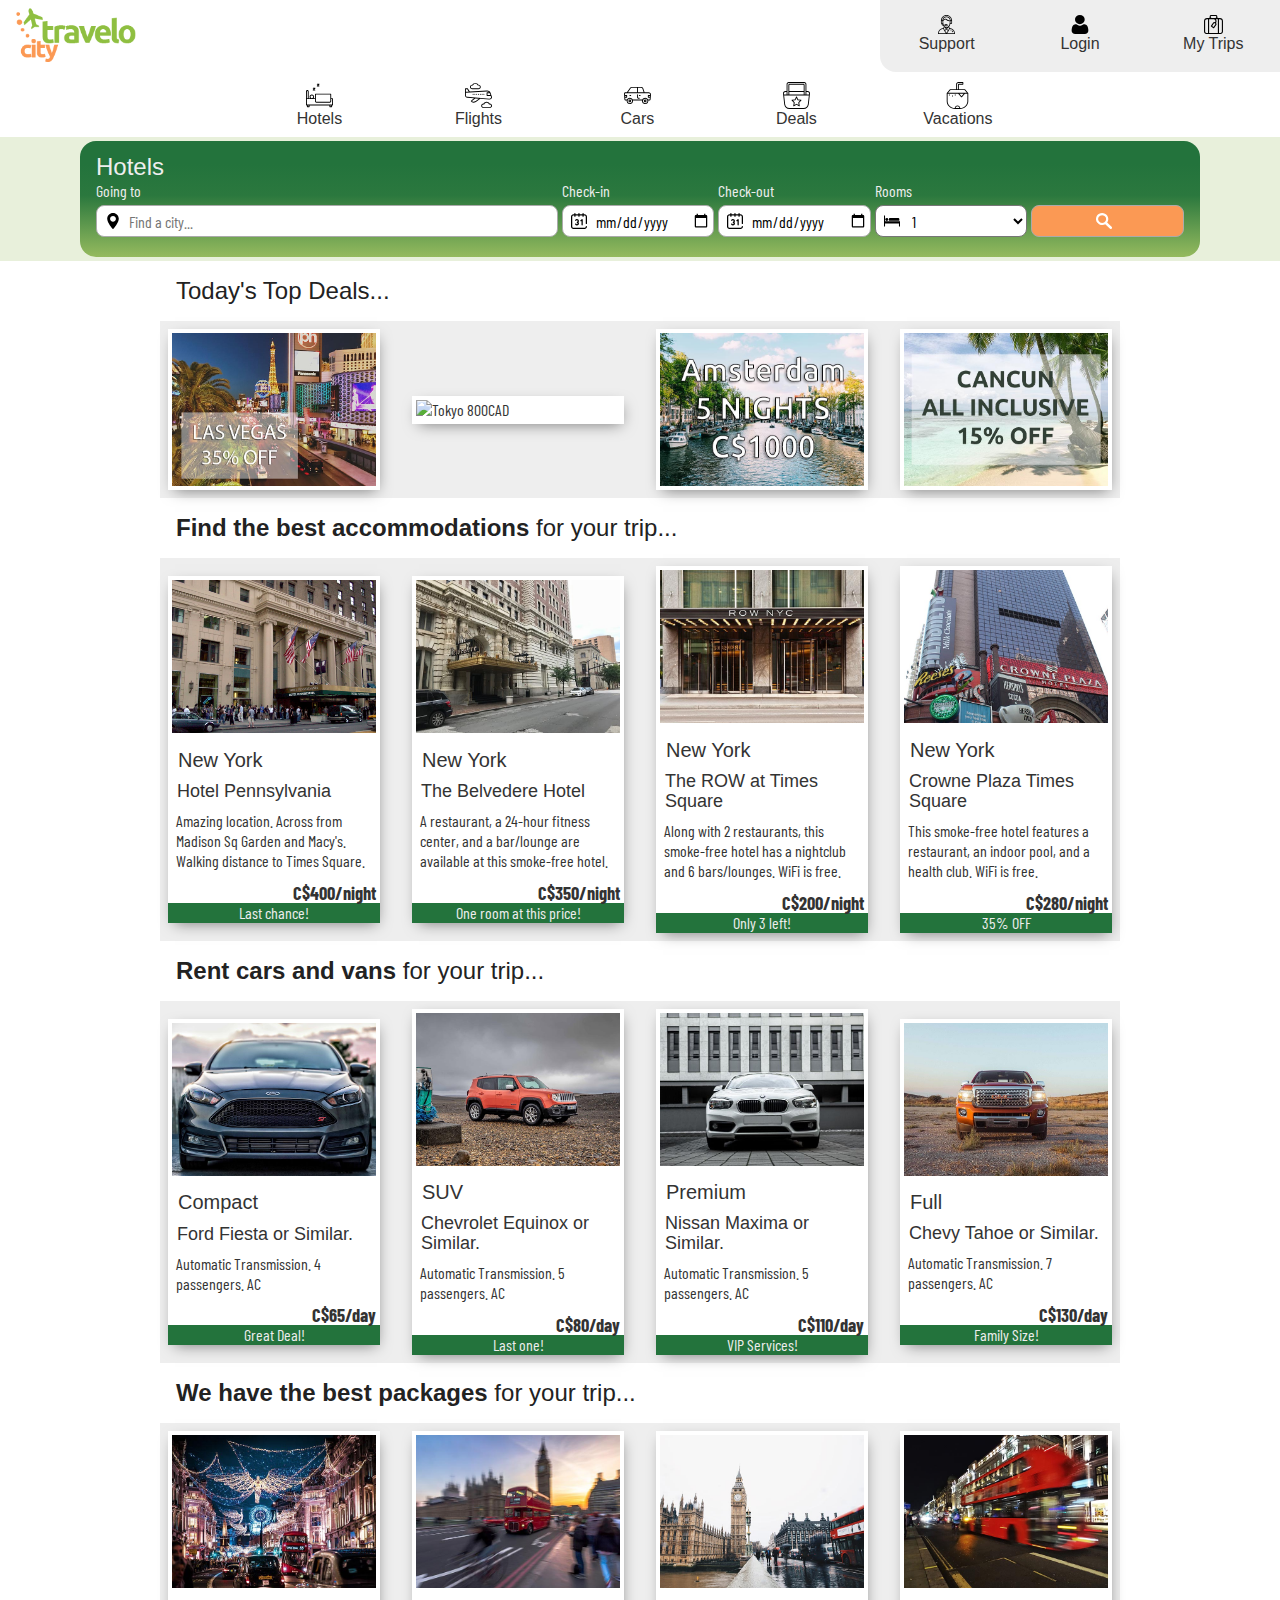
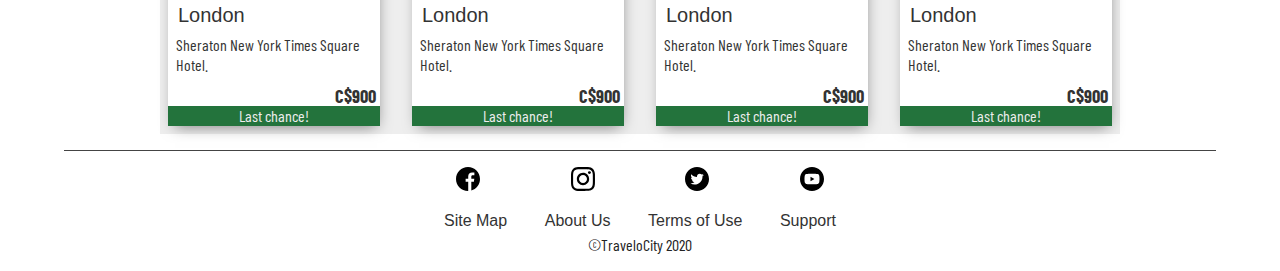
==== commit 767e010e: "Anchors fixed." ====
--- a/index.html
+++ b/index.html
@@ -32,7 +32,7 @@
           <li class="flex-item"><a href="#"><img src="icons/airplane.svg" alt="Flights" class="svg auto-margin" title="Flights" /><span class="menu-name">Flights</span></a></li>
           <li class="flex-item"><a href="#"><img src="icons/car.svg" alt="Cars" class="svg auto-margin" title="Cars"/><span class="menu-name">Cars</span></a></li>
           <li class="flex-item"><a href="#"><img src="icons/deals.svg" alt="Deals" class="svg auto-margin" title="Deals" /><span class="menu-name">Deals</span></a></li>
-          <li class="flex-item"><a href="../search.html"><img src="icons/vacation.svg" alt="Vacations" class="svg auto-margin" title="Vacations"/><span class="menu-name">Vacations</span></a></li>
+          <li class="flex-item"><a href="./search.html"><img src="icons/vacation.svg" alt="Vacations" class="svg auto-margin" title="Vacations"/><span class="menu-name">Vacations</span></a></li>
         </ul>
       </nav>
     </header>
--- a/css/default.css
+++ b/css/default.css
@@ -67,11 +67,17 @@
 li {
   font-family: var(--font-family-1);
   font-weight: normal;
-}
-
-section h2 {
+  
+}
+
+section h2  {
   margin-top: 1.25rem;
   margin-bottom: 1.25rem;
+  margin-left: 1rem;
+  margin-right: 1rem;
+}
+
+h4, h5, h6 {
   margin-left: 0.5em;
 }
 
@@ -104,7 +110,7 @@
   color: var(--col-on-accent-1);
   gap: 0.25em;
   width: 100%;
-  grid-template-columns: 1fr 1fr 1fr;
+  grid-template-columns: 2fr 2fr 1fr;
   grid-template-rows: repeat(6, minmax(1.5em, auto));
   grid-template-areas:
     "htl htl htl"
@@ -153,7 +159,6 @@
   /* color: var(--col-on-accent-2); */
   text-decoration: none;
   display: inline-block;
-  font-size: 1em;
   border-radius: 0.5em;
   color: transparent;
   max-height: 2em;
@@ -299,12 +304,16 @@
 
 [type="text"],
 [type="date"],
+[type="search"],
 select,
 button {
-  height: 3em;
+  height: 4em;
   margin-bottom: 0.25em;
   background-color: rgba(255, 255, 255, 0.2);
-}
+  font-size: 1em;
+}
+
+
 
 div.flex-container {
   background-color: white;
@@ -357,7 +366,7 @@
   background-image: url("../icons/magnifying-glass.svg");
   background-size: 1em;
   background-repeat: no-repeat;
-  background-position: center;
+  background-position: center center; 
 }
 
 .rounded-borders {
